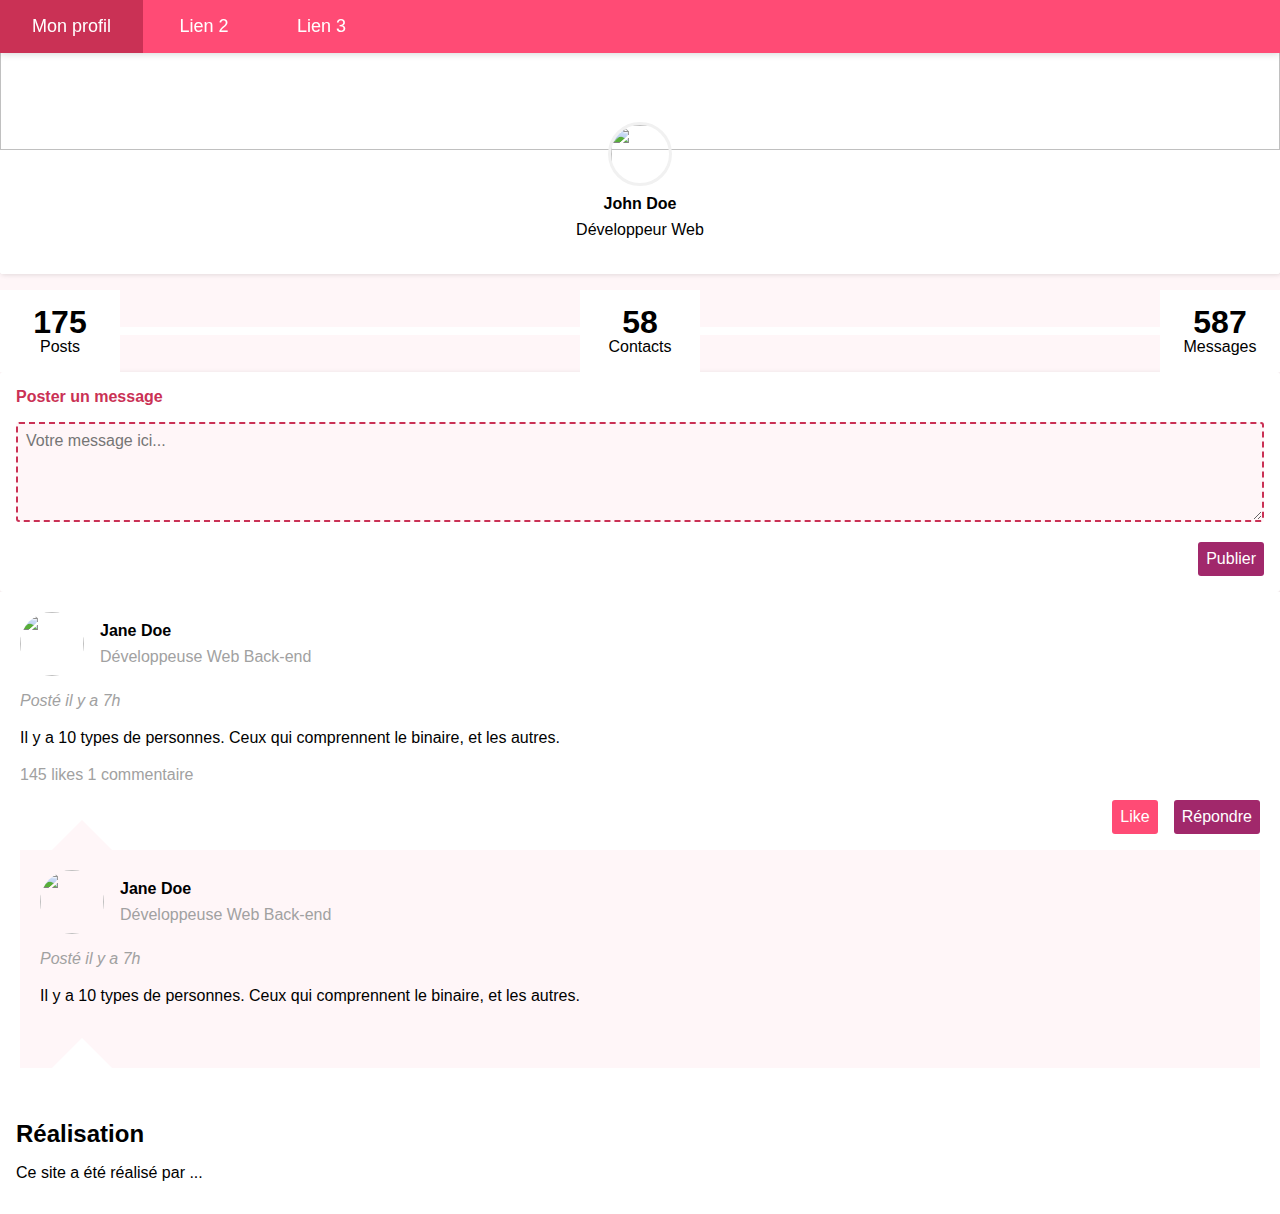
==== index.html @ 8f9b3d4e "Modifications Sandra" ====
<!DOCTYPE html>
<html>

<head>
  <meta charset="utf-8">
  <title>Site de ...</title>
  <link rel="stylesheet" href="./assets/css/base.css">
  <link rel="stylesheet" href="./assets/css/custom.css">
  <link rel="stylesheet" href="./assets/css/utility.css">
  <meta name="viewport" content="width=device-width" />
</head>

<body>



  <!-- Composant de la barre de menu -->
  <div class="menu">
    <div class="container-global">

      <button class="menu__button" type="button" name="button">
        <svg class="icon" height="24" viewBox="0 0 24 24" width="24" xmlns="http://www.w3.org/2000/svg">
          <path d="M0 0h24v24H0z" fill="none" />
          <path d="M3 18h18v-2H3v2zm0-5h18v-2H3v2zm0-7v2h18V6H3z" />
        </svg>
      </button>
      <nav class="menu__navigation menu__navigation--mobile">
        <a class="menu__link" href="page_profil.html">Mon profil</a>
        <a class="menu__link" href="#">Lien 2</a>
        <a class="menu__link" href="#">Lien 3</a>
      </nav>
    </div>
  </div>
  <!-- fin de Composant -->

  <div class="container-global">


    <aside class="container-1">

      <!-- Composant de la carte profil -->
      <div class="profil-card aside-element">
        <img src="assets/images/bg.jpg" class="profil-card__background">
        <div class="profil-card__body">

          <img src="assets/images/logo.png" class="profil-card__avatar" />

          <div class="profil-card__infos">

            <!-- Exercice 1 : Changer votre nom... -->
            <b class="profil-card__title">John Doe</b>
            <div class="text-light">Développeur Web</div>
          </div>
        </div>
      </div>
      <!-- Fin de Composant -->


    </aside>


    <div class="container-2">

      <!-- Composant de la barre d'information -->
      <div class="info-bar margin-bottom">
        <div class="info-bar__item">
          <strong class="info-bar__value">175</strong>
          <span class="info-bar__label">Posts</span>
        </div>
        <div class="info-bar__item">
          <strong class="info-bar__value">58</strong>
          <span class="info-bar__label">Contacts</span>
          <div class="info-bar__deco-line"></div>
        </div>
        <div class="info-bar__item">
          <strong class="info-bar__value">587</strong>
          <span class="info-bar__label">Messages</span>
        </div>
      </div>
      <!-- Fin de Composant -->


      <!-- Composant de la zone de publication -->
      <div class="poster-message margin-bottom">
        <p class="poster-message__title">Poster un message</p>
        <form class="poster-message__form" action="javascript:void(0)" method="post">
            <textarea 
              name="message" 
              placeholder="Votre message ici..." 
              class="poster-message__textarea js-publish-message"></textarea>
          <div class="poster-message__actions">
            <input 
              type="submit" 
              name="publier" 
              value="Publier" 
              class="poster-message__publish js-publish-action">
          </div>
        </form>
      </div>
      <!-- Fin de Composant -->


      <div class="js-publish-container">
        
        <article>

          <!-- Composant d'un post -->
          <div class="post post--white-bg">
            <div class="post__header post-header">
              <img src="assets/images/logo_bonbon.png" alt="" class="post__avatar">
              <div>
                <b class="post__author">Jane Doe</b>
                <div class="post__author-info post__author-info--light">Développeuse Web Back-end</div>
              </div>
            </div>

            <i class="post__date post__date--light">Posté il y a 7h</i>
            <p class="post__description">
              Il y a 10 types de personnes. Ceux qui comprennent le binaire, et les autres.
            </p>

            <aside class="feedback">
              <span class="feedback-item">
                145 likes
              </span>
              <span class="feedback-item">
                1 commentaire
              </span>
            </aside>

            <div class="post__actions">
              <button type="button" name="like" class="post__button post__button--like">Like</button>
              <button type="button" name="repondre" class="post__button post__button--answer">Répondre</button>
            </div>

            <!-- Composant d'un commentaire de post -->
            <div class="comment">
              <div class="comment__triangle comment__triangle--top"></div>
              <div class="comment__triangle comment__triangle--bottom"></div>
              
              <div class="post">
                <div class="post__header">
                  <img src="assets/images/logo_bonbon_b.png" alt="" class="post__avatar">
                  <div>
                    <b class="post__author">Jane Doe</b>
                    <div class="post__author-info post__author-info--light">Développeuse Web Back-end</div>
                  </div>
                </div>
                <i class="post__date post__date--light">Posté il y a 7h</i>
                <p class="post__description post__description--no-margin-bottom">
                  Il y a 10 types de personnes. Ceux qui comprennent le binaire, et les autres.
                </p>
              </div>
            </div>
            <!-- Fin de Composant -->

          </div>
          <!-- Fin de Composant -->

        </article>

      </div>
    </div>


    <!-- Composant d'un commentaire de post -->
    <aside class="container-3">
      <div class="copyright">
        <div class="copyright__title">Réalisation</div>
        <p class="copyright__author">Ce site a été réalisé par ...</p>
      </div>
    </aside>
    <!-- Fin de Composant -->

  </div>

  <script src="./assets/js/main.js"></script>
</body>

</html>
---- assets/css/base.css ----
:root {

  --rose-lighter: #fff6f8;
  --rose-light: #ffecf1;
  --rose-primary: #ff4b75;
  --rose-dark: #ca3155;

  --purple-primary: #a1286b;
  --purple-dark: #7e0f4c;
  
  --background-menu-grey: #f0f0f0;
  --background-menu-white: #fff;

  --background-light: var(--rose-lighter);
  --primary-light: var(--rose-light);
  --primary: var(--rose-primary);
  --primary-dark: var(--rose-dark);

  --dimensionTriangle: 30px;
}

body, html {
  min-height: 100%;
  background-color: var(--background-light);
  margin: 0;
  padding: 0;
}

* {
  font-family: 'Roboto', sans-serif;
  box-sizing: border-box;
  font-size: 16px;
}



/* --------- Menu Component --------- */

.menu__link {
  display: block;
  padding: 16px 32px;
  color: black;
  font-size: 18px;
  text-decoration: none;
}

.menu__link:hover {
  background-color: var(--primary-dark);
}

.menu__button {
  border: none;
  width: 100%;
  height: 48px;
  background-color: var(--primary);
}

.menu {
  position: fixed;
  width: 100%;
  z-index: 10000;
  box-shadow: 0 0 8px hsla(0, 0%, 0%, 0.20)
}

.menu__navigation.menu__navigation--mobile {

  position: absolute;
  width: 300px;
  left: -100%;
  transition: left 0.2s cubic-bezier(0.4, 0, 0.2, 1);
  width: 300px;
  height: 100vh;
  background-color: var(--background-menu-white);
}

.menu__button:focus + .menu__navigation.menu__navigation--mobile {
  left: 0px;
}

.menu > .container-global {
  padding-top: 0;
}


@media (min-width: 1140px) {
  
  .menu {
    width: 100%;
    height: inherit;
    background-color: var(--primary);
  }
  .menu__button {
    display: none;
  }
  .menu__navigation.menu__navigation--mobile {
    position: static;
    width: 100%;
    margin: 0 auto;
    background-color: transparent;
    height: initial;
    transition: none;
  }
  .menu__link {
    display: inline-block;
    color: white;
    -webkit-transition: background-color 0.2s ease-out;
    -moz-transition: background-color 0.2s ease-out;
    -o-transition: background-color 0.2s ease-out;
    transition: background-color 0.2s ease-out;
  }
  .menu__link:hover {
    background-color: var(--primary-dark);
    -webkit-transition: none;
    -moz-transition: none;
    -o-transition: none;
    transition: none;
  }

}

/*---------------- Profil Component ----------------*/

.profil-card__background {
  width: 100%;
  height: 150px;
}

.profil-card {
  min-width: 200px;
  overflow: hidden;
  border-radius: 3px;
  margin-bottom: 16px;
  background-color: var(--background-menu-white);
  box-shadow: 1px 1px 5px hsla(0, 0%, 0%, 0.12156862745098039);
}

.profil-card__avatar {
  --dimImgProfil: 64px;
  position: relative;
  top: calc(-1 * var(--dimImgProfil) / 2);
  width: var(--dimImgProfil);
  height: var(--dimImgProfil);
  left: calc(50% - var(--dimImgProfil) / 2);
  border-radius: 100%;
  border: 3px solid #f1f1f1;
}

.profil-card__body {
  --heightBody: 120px;
  display: block;
  position: relative;
  background-color: var(--background-menu-white);
  height: var(--heightBody);
}

.profil-card__infos {
  top: calc(var(--heightBody) / 2 - 19px);
  margin: 0 auto;
  position: absolute;
  text-align: center;
  width: 100%;
}

.profil-card__title {
  display: block;
  margin-bottom: 8px;
}


/*------------------ Main Component ------------------*/

.article:not(:last-child) {
  margin-bottom: 16px;
}


/*----------- Info Bar Component ------------*/

.info-bar {
  position: relative;
  overflow: hidden; /* empeche le depassement de l'input avec la prop "float" */
  z-index: 1;
  display: flex;
  justify-content: space-between;
}

.info-bar__item {
  display: block;
  width: 120px;
  background-color: var(--background-menu-white);
  text-align: center;
  padding: 16px;
}

.info-bar__deco-line {
  position: absolute;
  left: 0;
  top: calc(50% - var(--heightLine)/2);
  content: '';
  width: 100%;
  --heightLine: 8px;
  height: var(--heightLine);
  background-color: var(--background-menu-white);
  z-index: -1;
  -webkit-transition: background-color 0.2s ease-out;
  -moz-transition: background-color 0.2s ease-out;
  -o-transition: background-color 0.2s ease-out;
  transition: background-color 0.2s ease-out;
}

.info-bar__item:nth-child(2):hover > .info-bar__deco-line {
  background-color: var(--primary);
}

.info-bar__label {
  display: block;
}

.info-bar__value {
  font-size: 32px;
  line-height: 32px;
}



/*-------- Component Poster Message ---------*/
  
.poster-message {
  background-color: #fff;
  padding: 16px;
  border-radius: 3px;
  box-shadow: 1px 1px 5px hsla(0, 0%, 0%, 0.12);
}

.poster-message__title {
  margin: 0;
  padding-bottom: 16px;
  color: var(--primary-dark);
  font-weight: 600;
}

.poster-message__textarea {
  width: 100%;
  min-height: 100px;
  padding: 8px;
  resize: vertical;
  border-radius: 3px;
  border: 2px dashed var(--primary-dark);
  background: var(--background-light);
}

.poster-message__actions {
  display: flex;
  justify-content: flex-end;
  padding-top: 16px;
}

.poster-message__publish {
  padding: 8px;
  background-color: var(--purple-primary);
  color: white;
  border-style: none;
  border-radius: 3px;
  cursor: pointer;
  -webkit-transition: background-color 0.2s ease-out;
  -moz-transition: background-color 0.2s ease-out;
  -o-transition: background-color 0.2s ease-out;
  transition: background-color 0.2s ease-out;
}

.poster-message__publish:hover {
  background-color: var(--purple-dark);
  -webkit-transition: none;
  -moz-transition: none;
  -o-transition: none;
  transition: none;
}

/*--------- Component Post -----------*/

.post {
  padding: 20px 20px;
}

.post.post--white-bg {
  background-color: #fff;
}

.post__header {
  display: flex;
  align-items: center;
  position: relative;
  margin-bottom: 16px;
}

.post__avatar {
  width: 64px;
  height: 64px;
  margin-right: 16px;
  border-radius: 50%;
}

.post__author {
  display: block;
  margin-bottom: 8px;
}

.post__description {
  font-size: 16px;
  line-height: 24px;
}

.post__description.post__description--no-margin-bottom {
  margin-bottom: 0;
}

.post__date.post__date--light,
.post__author-info.post__author-info--light,
.feedback {
  color: #a1a1a1;
}

.feedback__item {
  padding-right: 16px;
}

.post__actions {
  display: flex;
  justify-content: flex-end;
  padding-top: 16px;
}

.post__button {
  padding: 8px;
  background-color: #9e54bd;
  color: white;
  border-style: none;
  border-radius: 3px;
  cursor: pointer;
  -webkit-transition: background-color 0.2s ease-out;
  -moz-transition: background-color 0.2s ease-out;
  -o-transition: background-color 0.2s ease-out;
  transition: background-color 0.2s ease-out;
}

.post__button + .post__button {
  margin-left: 16px;
}

.post__button.post__button--like { background-color: var(--primary); }
.post__button.post__button--like:hover { background-color: var(--primary-dark); }

.post__button.post__button--answer { background-color: var(--purple-primary); }
.post__button.post__button--answer:hover { background-color: var(--purple-dark); }


/* -------- Component Comment --------- */

.comment {
  display: flex;
  padding-bottom: 40px;
  margin: 16px 0;
  clear: both;
  position: relative;
  background-color: var(--background-light);
}
.comment__triangle {
  width: 0;
  height: 0;
  left: 32px;
  border-left: var(--dimensionTriangle) solid transparent;
  border-right: var(--dimensionTriangle) solid transparent;

  position: absolute;
}
.comment__triangle.comment__triangle--top {
  border-bottom: var(--dimensionTriangle) solid var(--background-light);
  top: calc(-1*var(--dimensionTriangle));
}
.comment__triangle.comment__triangle--bottom {
  border-bottom: var(--dimensionTriangle) solid var(--background-menu-white);
  bottom: 0;
}

/* ------- Component Copyright ------- */

.copyright {
  padding: 16px;
  background-color: #fff;
}

.copyright__title {
  font-size: 24px;
  font-weight: bold;
}
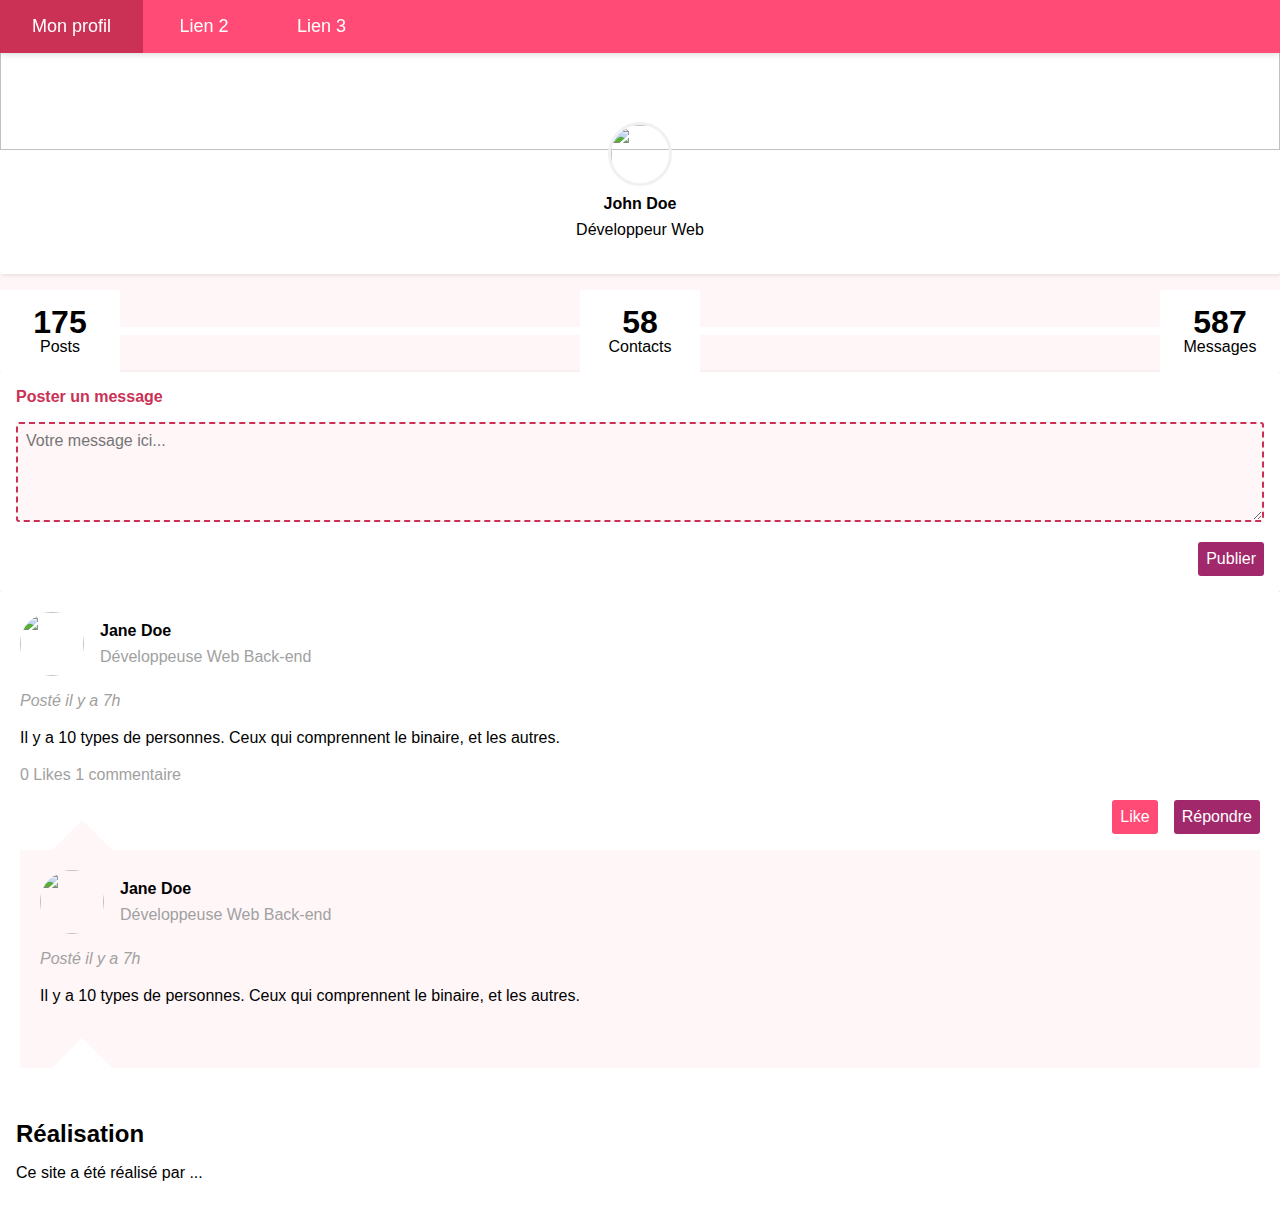
==== commit 0e75244d: "modifs Mathieu" ====
--- a/index.html
+++ b/index.html
@@ -120,16 +120,16 @@
             </p>
 
             <aside class="feedback">
-              <span class="feedback-item">
-                145 likes
+              <span id="likeSpan0" class="feedback-item-numb">
+                0
               </span>
               <span class="feedback-item">
-                1 commentaire
+                Likes 1 commentaire
               </span>
             </aside>
 
             <div class="post__actions">
-              <button type="button" name="like" class="post__button post__button--like">Like</button>
+              <button type="button" name="likeSpan0" class="post__button post__button--like" onclick="likeAction(name)">Like</button>
               <button type="button" name="repondre" class="post__button post__button--answer">Répondre</button>
             </div>
 
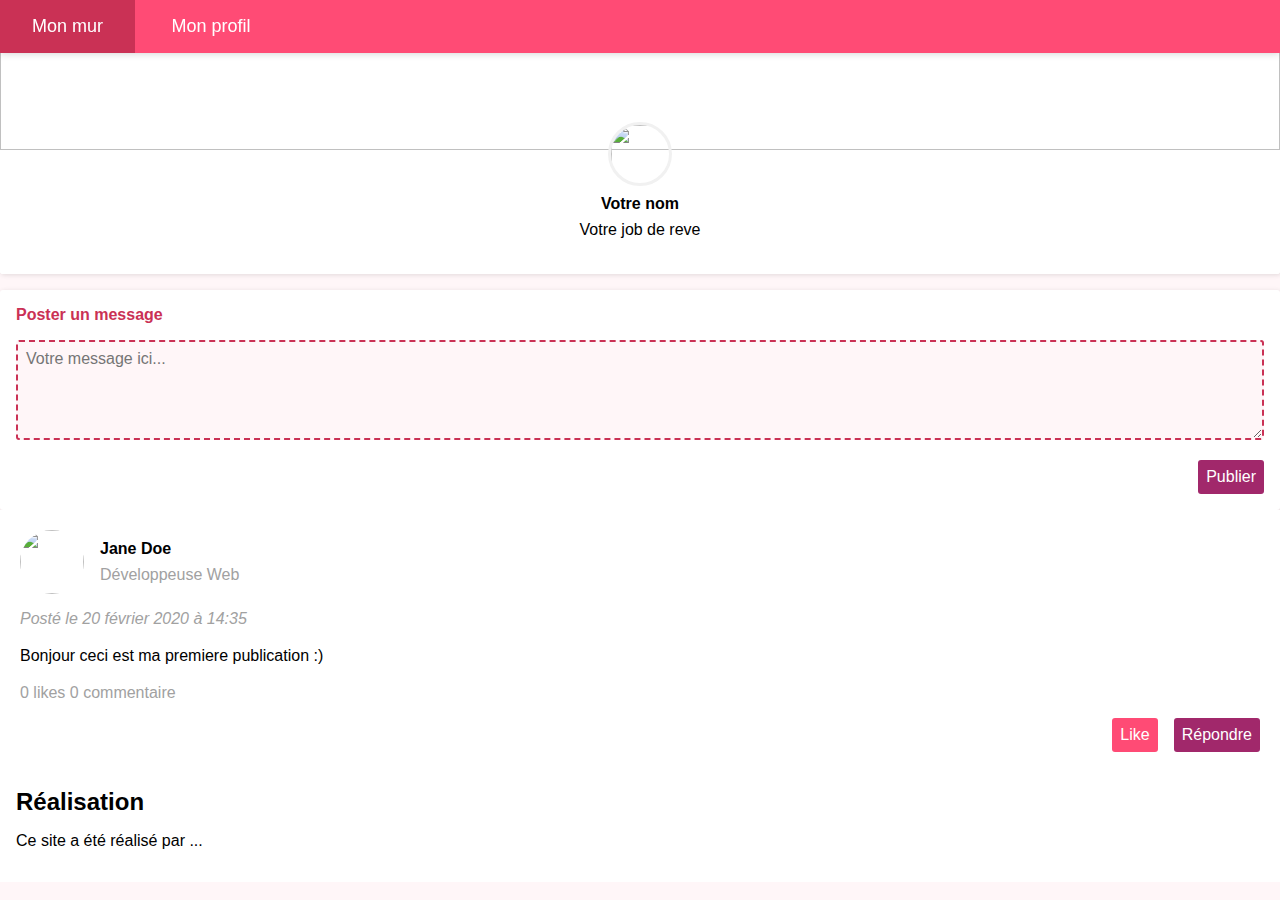
==== commit 061d9515: "Dernière version GRC - Hector" ====
--- a/index.html
+++ b/index.html
@@ -25,31 +25,43 @@
         </svg>
       </button>
       <nav class="menu__navigation menu__navigation--mobile">
+        <a class="menu__link" href="#">Mon mur</a>
         <a class="menu__link" href="page_profil.html">Mon profil</a>
-        <a class="menu__link" href="#">Lien 2</a>
-        <a class="menu__link" href="#">Lien 3</a>
       </nav>
     </div>
   </div>
   <!-- fin de Composant -->
 
   <div class="container-global">
-
+	
+    <!--Mission 0 : Voir les émoticones disponibles 
+      - Aller sur le site : https://unicode.org/emoji/charts/full-emoji-list.html
+      Vous avez plein d'émoticones. Vous pourrez en ajouter dans les exercices ou vous voulez en faisant des copier/coller des images :D
+    -->
 
     <aside class="container-1">
 
       <!-- Composant de la carte profil -->
       <div class="profil-card aside-element">
+	  
+		    <!-- Mission 1 : Changer les photos de profil (vous pouvez récupérer une phot de votre choix sur internet, la copier dans le répertoire voulu et l'ajouter ici) -->
+		
         <img src="assets/images/bg.jpg" class="profil-card__background">
         <div class="profil-card__body">
 
           <img src="assets/images/logo.png" class="profil-card__avatar" />
-
+		
+		      <!-- Fin de la mission 1 -->
+		
           <div class="profil-card__infos">
 
-            <!-- Exercice 1 : Changer votre nom... -->
-            <b class="profil-card__title">John Doe</b>
-            <div class="text-light">Développeur Web</div>
+            <!-- Mission 2 : Changer votre nom et votre Job de Reve (Programmeuse, Youtubeuse, Instragrameuse, ...) :) -->
+			
+            <b id="idNom" class="profil-card__title">Votre nom</b>
+            <div class="text-light">Votre job de reve</div>
+			
+			      <!-- Fin de la mission 2 -->
+			
           </div>
         </div>
       </div>
@@ -61,23 +73,11 @@
 
     <div class="container-2">
 
-      <!-- Composant de la barre d'information -->
-      <div class="info-bar margin-bottom">
-        <div class="info-bar__item">
-          <strong class="info-bar__value">175</strong>
-          <span class="info-bar__label">Posts</span>
-        </div>
-        <div class="info-bar__item">
-          <strong class="info-bar__value">58</strong>
-          <span class="info-bar__label">Contacts</span>
-          <div class="info-bar__deco-line"></div>
-        </div>
-        <div class="info-bar__item">
-          <strong class="info-bar__value">587</strong>
-          <span class="info-bar__label">Messages</span>
-        </div>
-      </div>
-      <!-- Fin de Composant -->
+      <!-- Mission 3 (voir le document word) -->
+      <div class="info-bar">
+        	
+      </div>
+      <!-- Fin de la mission 3 -->
 
 
       <!-- Composant de la zone de publication -->
@@ -104,27 +104,42 @@
         
         <article>
 
-          <!-- Composant d'un post -->
-          <div class="post post--white-bg">
+          <!-- Mission 4 : Ajouter une publication dans la page depuis le HTML 
+            - Modifier le nom de l'auteur
+            - Modifier le métier de reve
+            - Modifier la date 
+            - Modifier le texte de la publication
+            - Modifiez le nombre de likes 
+          -->
+          <div class="post post--white-bg margin-bottom">
             <div class="post__header post-header">
               <img src="assets/images/logo_bonbon.png" alt="" class="post__avatar">
               <div>
+			          <!--Nom de l'auteur-->
                 <b class="post__author">Jane Doe</b>
-                <div class="post__author-info post__author-info--light">Développeuse Web Back-end</div>
+				
+				        <!--Votre job de reve-->
+                <div class="post__author-info post__author-info--light">Développeuse Web</div>
               </div>
             </div>
 
-            <i class="post__date post__date--light">Posté il y a 7h</i>
+			      <!--Date de la publication-->
+            <i class="post__date post__date--light">Posté le 20 février 2020 à 14:35
+            </i>
+			
+			      <!--Le texte de la publication-->
             <p class="post__description">
-              Il y a 10 types de personnes. Ceux qui comprennent le binaire, et les autres.
+				      Bonjour ceci est ma premiere publication :) 
             </p>
 
             <aside class="feedback">
-              <span id="likeSpan0" class="feedback-item-numb">
-                0
+				      <!-- Nombre de likes ! -->
+              <span class="feedback-item">
+                <span id="likeSpan0">0</span>
+                likes
               </span>
               <span class="feedback-item">
-                Likes 1 commentaire
+                0 commentaire
               </span>
             </aside>
 
@@ -132,30 +147,8 @@
               <button type="button" name="likeSpan0" class="post__button post__button--like" onclick="likeAction(name)">Like</button>
               <button type="button" name="repondre" class="post__button post__button--answer">Répondre</button>
             </div>
-
-            <!-- Composant d'un commentaire de post -->
-            <div class="comment">
-              <div class="comment__triangle comment__triangle--top"></div>
-              <div class="comment__triangle comment__triangle--bottom"></div>
-              
-              <div class="post">
-                <div class="post__header">
-                  <img src="assets/images/logo_bonbon_b.png" alt="" class="post__avatar">
-                  <div>
-                    <b class="post__author">Jane Doe</b>
-                    <div class="post__author-info post__author-info--light">Développeuse Web Back-end</div>
-                  </div>
-                </div>
-                <i class="post__date post__date--light">Posté il y a 7h</i>
-                <p class="post__description post__description--no-margin-bottom">
-                  Il y a 10 types de personnes. Ceux qui comprennent le binaire, et les autres.
-                </p>
-              </div>
-            </div>
-            <!-- Fin de Composant -->
-
           </div>
-          <!-- Fin de Composant -->
+          <!-- Fin de la mission 4 -->
 
         </article>
 
@@ -163,18 +156,56 @@
     </div>
 
 
-    <!-- Composant d'un commentaire de post -->
+    <!--Mission 5 : Quartier libre
+      - Après avoir vu le site cheatSheet, vous devriez maitriser a la perfection les balises HTML
+      - Vous avez quartier libre ici, ajoutez les balises et le texte que vous voulez
+    -->
+	
     <aside class="container-3">
       <div class="copyright">
+	  
+		    <!-- Vos balises ici -->
         <div class="copyright__title">Réalisation</div>
         <p class="copyright__author">Ce site a été réalisé par ...</p>
+		
       </div>
     </aside>
-    <!-- Fin de Composant -->
+    <!-- Fin de la mission 5 -->
 
   </div>
 
   <script src="./assets/js/main.js"></script>
 </body>
 
+
+	<!-- Mission 6 : CSS
+		- Positionnez un identifiant sur la balise de votre choix pour ajouter une bordure (comme ceci : id="monID")
+		- Allez dans le fichier custom.css et écrivez ceci :
+			#monID{
+				border : /type de bordure/ /taille/ /couleur/;
+			}		
+		- remplacez les attributs /type de bordure/ /taille/ /couleur/ par la valeur voulue
+	-->
+
+<!-- Cheat ex
+<div class="info-bar__item">
+  <strong class="info-bar__value">175</strong>
+  <span class="info-bar__label">Posts</span>
+</div>
+<div class="info-bar__item">
+  <strong class="info-bar__value">58</strong>
+  <span class="info-bar__label">Contacts</span>
+  <div class="info-bar__deco-line"></div>
+</div>
+<div class="info-bar__item">
+  <strong class="info-bar__value">587</strong>
+  <span class="info-bar__label">Messages</span>
+</div>
+
+<h1 class="info-bar__title">Fil d'actualité de Lorie</h1> 
+		
+<div class="info-bar__image"></div>	
+
+-->
+
 </html>--- a/assets/css/base.css
+++ b/assets/css/base.css
@@ -131,7 +131,7 @@
   border-radius: 3px;
   margin-bottom: 16px;
   background-color: var(--background-menu-white);
-  box-shadow: 1px 1px 5px hsla(0, 0%, 0%, 0.12156862745098039);
+  box-shadow: 1px 1px 5px hsla(0, 0%, 0%, 0.12);
 }
 
 .profil-card__avatar {
@@ -191,6 +191,24 @@
   text-align: center;
   padding: 16px;
 }
+.info-bar__title{
+	text-align : center;
+	font-size: 24px;
+	font-weight: bold;
+	background-color: var(--background-menu-white);
+	display : block;
+	width : 100%;
+	 padding: 16px;
+	 margin : 0px;	
+}
+
+.info-bar__image{
+	width : 100%;
+	height : 128px;
+	overflow : hidden;		
+	background-size : cover;
+	background-position : center;
+}
 
 .info-bar__deco-line {
   position: absolute;
@@ -392,4 +410,87 @@
 .copyright__title {
   font-size: 24px;
   font-weight: bold;
+}
+
+/* ------- Component ListProfiles ------ */
+
+.tab-navigation {
+  display: flex;
+  width: 100%;
+  background-color: var(--background-menu-white);;
+  box-shadow: 1px 1px 5px hsla(0, 0%, 0%, 0.12);
+  border-radius: 3px;
+}
+
+.tab-navigation__link {
+  display: block;
+  padding: 16px;
+  text-decoration: none;
+  color: #000;
+  transition: box-shadow 0.3s ease, color 0.3s ease;
+}
+
+.tab-navigation__link:hover,
+.tab-navigation__link.tab-navigation__link--active {
+  color: var(--primary-dark);
+  box-shadow: inset 0 -2px var(--primary-dark);
+  transition: none;
+}
+
+/* ------- Component Profil ------ */
+
+.profil {
+  display: flex;
+  flex-direction: row;
+  width: 100%;
+  background-color: var(--background-menu-white);
+  box-shadow: 1px 1px 5px hsla(0, 0%, 0%, 0.12);
+  border-radius: 3px;
+  overflow: hidden;
+}
+
+.profil__image {
+  width: 33%;
+}
+
+.profil__description {
+  padding: 16px;
+}
+
+.profil__infos + .profil__infos {
+  padding-top: 16px;
+}
+
+.profil__label {
+  font-weight: 600;
+}
+
+.profil__value.profil__value--light {
+  color: #a1a1a1;
+}
+
+/* ------- Component Passion ------- */
+
+.passion {
+  display: flex;
+  flex-direction: row;
+  width: 100%;
+  background-color: var(--background-menu-white);
+  box-shadow: 1px 1px 5px hsla(0, 0%, 0%, 0.12);
+  border-radius: 3px;
+  overflow: hidden;
+}
+
+.passion__image {
+  width: 33%;
+}
+
+.passion__content {
+  padding: 16px;
+}
+
+.passion__title {
+  font-size: 18px;
+  font-weight: 600;
+  margin-bottom: 16px;
 }--- a/assets/css/custom.css
+++ b/assets/css/custom.css
@@ -0,0 +1,20 @@
+/* A modifier */
+
+/*Mission 7 : modifier les couleurs du site
+	- Allez sur le site suivant : https://material.io/resources/color/#!/?view.left=0&view.right=0&primary.color=EA80FC
+	ce site permets de trouver des couleurs pour les sites internet par exemple
+	- Trouvez les couleurs qui vous plaisent puis récupérer les 3 codes couleurs associés (par exemple #ffb2ff)
+	- Remplacez ensuite le texte ci-dessous comme ceci : 
+		exemple : --background-light: #ffb2ff
+*/
+
+:root {
+	--background-light: var(--rose-lighter);
+	--primary: var(--rose-primary);
+	--primary-dark: var(--rose-dark);
+}
+
+/*Ici vous pouvez modifier l'image que vous voulez pour la mission 3*/
+.info-bar__image{
+	background-image : url('../images/art.jpg');
+}
